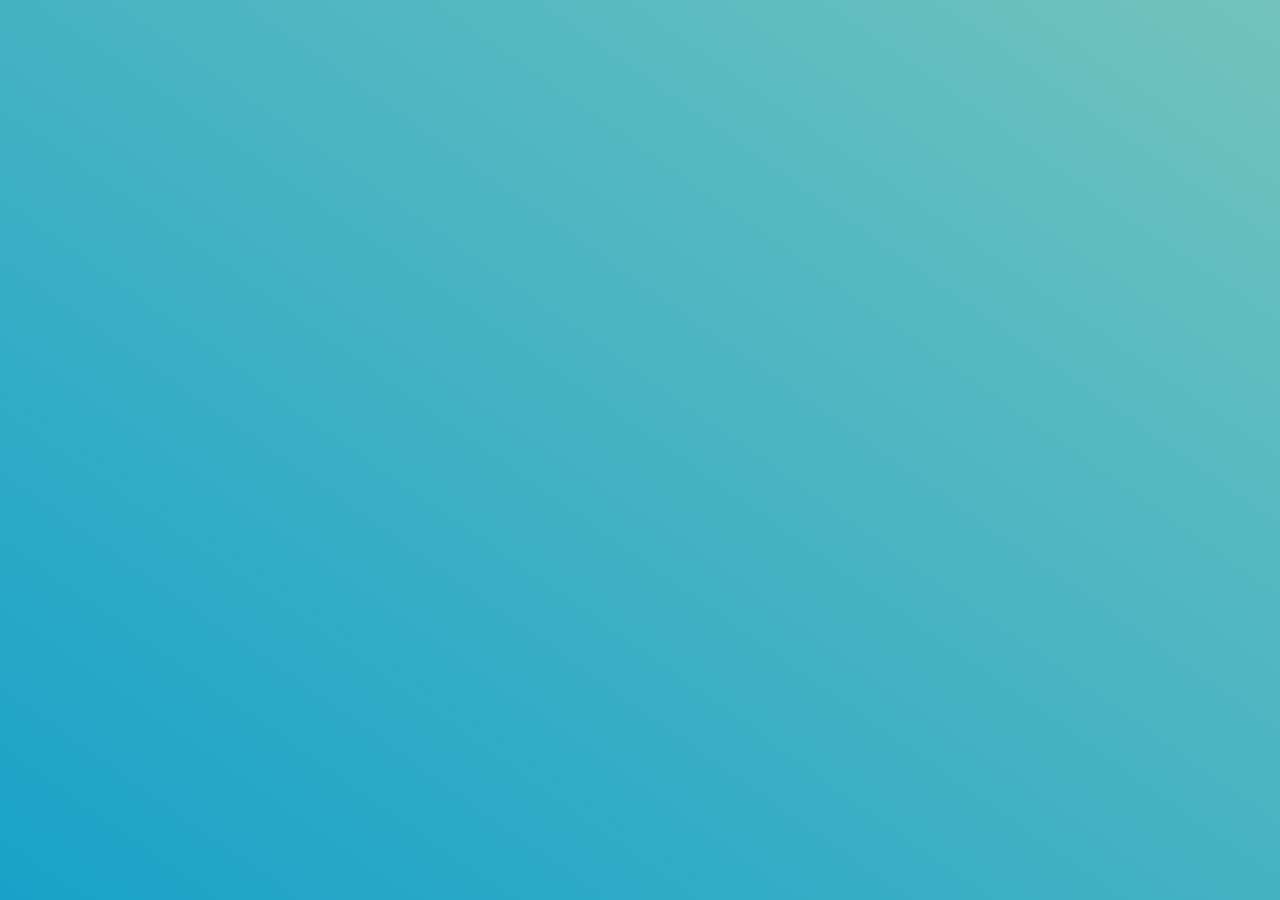
==== Contact Form/index.html @ 0e2a15e3 "Projeto front Contact Form" ====
<!DOCTYPE html>
<html lang="PT-BR">

<head>
    <meta charset="UTF-8">
    <meta name="viewport" content="width=device-width, initial-scale=1.0">
    <title>Cadastro de contatos</title>
    <link rel="stylesheet" href="./css/style.css">
</head>

<body>

</body>

</html>
---- Contact Form/css/style.css ----
* {
    box-sizing: border-box;
    padding: 0px;
    margin: 0px;
}

body {

    height: 100vh;
    width: 100vw;
    background-color: #18a2c9;
    background-image: linear-gradient(to left bottom, #72c3bd, #18a2c9);
}
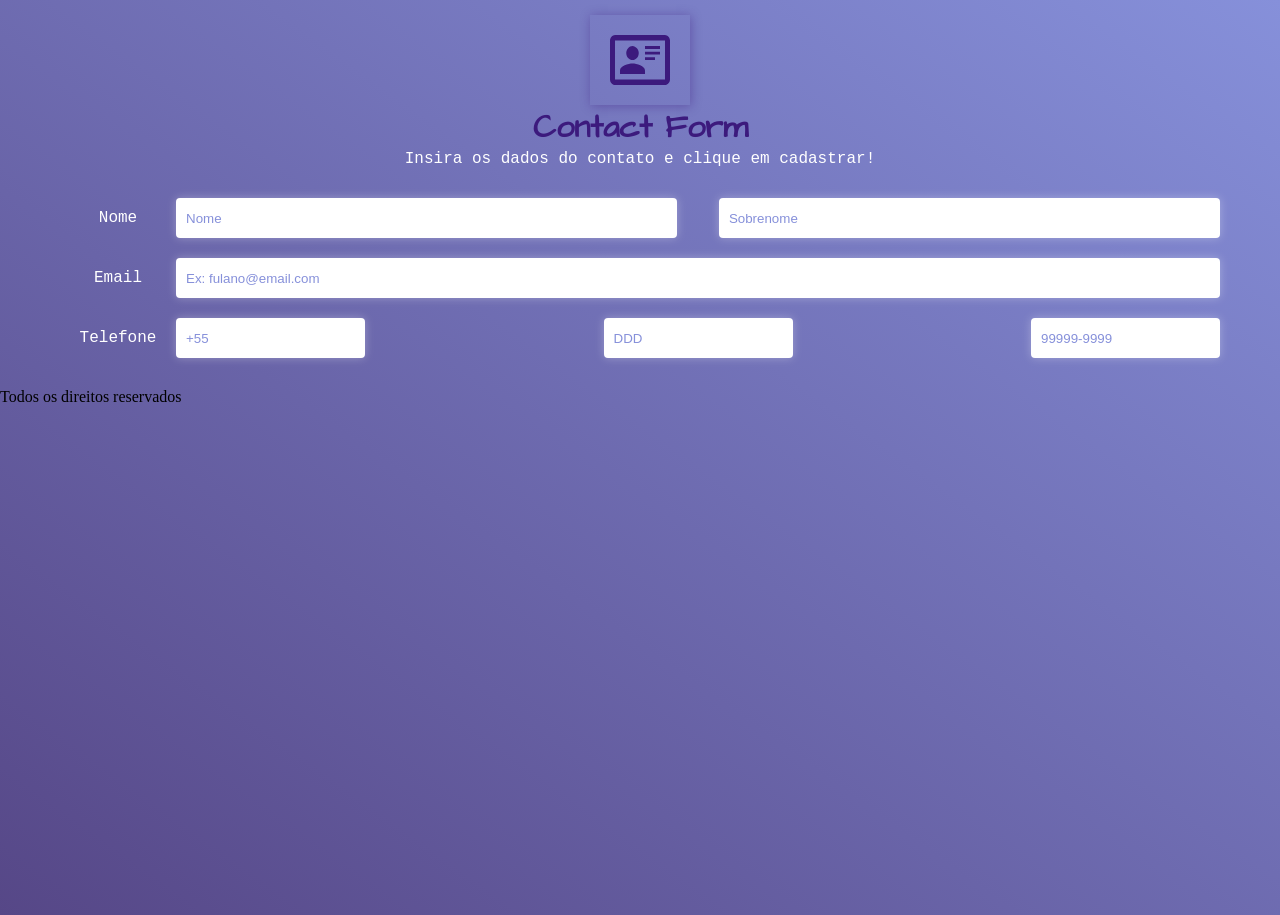
==== commit 53a2c3fa: "header Contact Form finalizada" ====
--- a/Contact Form/index.html
+++ b/Contact Form/index.html
@@ -9,6 +9,55 @@
 </head>
 
 <body>
+    <header class="form--header">
+        <div class="container conteiner--flex">
+            <img class="form--header__img-perfil" src="./imagens/Vector.svg" alt="">
+            <h1 class="form--header__Titulo">Contact Form</h1>
+            <p class="form--header__Text">Insira os dados do contato e clique em cadastrar!</p>
+        </div>
+    </header>
+    <main>
+        <div class="container">
+            <form class="form-contact" action="">
+                <div class="form-contact__linha">
+                    <div class="form-contact__col-a"><label class="form-contact__label" for="">Nome</label></div>
+                    <div class="form-contact__col-b">
+                        <input class="form-contact__input form-contact__metade" type="text" id="nome" name="nome"
+                            placeholder="Nome">
+                        <input type="text" class="form-contact__input form-contact__metade" id="Sobrenome"
+                            name="Sobrenome" placeholder="Sobrenome">
+                    </div>
+                </div>
+
+
+                <div class="form-contact__linha">
+                    <div class="form-contact__col-a"><label class="form-contact__label" for="">Email</label></div>
+                    <div class="form-contact__col-b">
+                        <input class="form-contact__input form-contact__inteiro" type="text" id="Email" name="Email"
+                            placeholder="Ex: fulano@email.com">
+
+                    </div>
+                </div>
+
+
+
+                <div class="form-contact__linha">
+                    <div class="form-contact__col-a"><label class="form-contact__label" for="">Telefone</label>
+                    </div>
+                    <div class="form-contact__col-b">
+                        <input class="form-contact__input" type="text" id="" name="Email" placeholder="+55">
+                        <input class="form-contact__input" type="text" id="DDD" name="Email" placeholder="DDD">
+                        <input class="form-contact__input" type="number" id="Telefone" name="Email"
+                            placeholder="99999-9999">
+
+                    </div>
+                </div>
+            </form>
+        </div>
+    </main>
+    <footer>
+        Todos os direitos reservados
+    </footer>
 
 </body>
 
--- a/Contact Form/css/style.css
+++ b/Contact Form/css/style.css
@@ -1,13 +1,118 @@
+@font-face {
+    font-family: Architects;
+    src: url(../css/fonts/Architects_Daughter/ArchitectsDaughter-Regular.ttf);
+}
+
 * {
     box-sizing: border-box;
     padding: 0px;
     margin: 0px;
+
 }
 
 body {
-
+    margin-top: 15px;
+    min-height: auto;
     height: 100vh;
     width: 100vw;
     background-color: #18a2c9;
-    background-image: linear-gradient(to left bottom, #72c3bd, #18a2c9);
+    background-image: linear-gradient(to left bottom, #8690DA, #564787);
+    background-repeat: no-repeat;
+}
+
+.container {
+    width: 100%;
+    height: 100%;
+    max-width: 1200px;
+
+    margin: 0 auto;
+    /* border: 1px solid white; */
+}
+
+.conteiner--flex {
+    display: flex;
+    align-items: center;
+    justify-content: center;
+    flex-direction: column;
+}
+
+.form--header__img-perfil {
+    width: 100px;
+
+    padding: 20px;
+    box-shadow: 1px 1px 10px rgba(60, 26, 125, 0.4);
+}
+
+.form--header__Titulo {
+    color: #3c1a7d;
+
+    font-family: Architects, sans-serif;
+}
+
+.form--header__Text {
+    font-family: 'Courier New', Courier, monospace;
+    text-align: center;
+    color: white;
+
+}
+
+.form-contact {
+    padding: 20px;
+}
+
+.form-contact__linha {
+    height: 60px;
+    display: flex;
+    justify-content: space-between;
+    width: 100%;
+    font-family: 'Courier New', Courier, monospace;
+    color: white;
+    /* border: 1px solid whitesmoke; */
+}
+
+.form-contact__col-b {
+    display: flex;
+    align-items: center;
+    justify-content: space-between;
+    width: 90%;
+    height: 100%;
+    /* border: 1px solid green; */
+}
+
+.form-contact__col-a {
+    display: flex;
+    align-items: center;
+    justify-content: center;
+    width: 10%;
+    height: 100%;
+    /* border: 1px solid darkblue; */
+}
+
+.form-contact__input {
+    height: 40px;
+    border-radius: 4px;
+    border: none;
+    box-shadow: 0px 0px 10px rgba(255, 255, 255, 0.3);
+    padding: 5px 10px;
+    outline: none;
+    transition: background-color 0.4s, color 0.4s;
+}
+
+.form-contact__input:focus {
+    background-color: #564787;
+    color: whitesmoke;
+    box-shadow: 0px 0px 15px rgba(255, 255, 255, 0.7);
+
+}
+
+.form-contact__metade {
+    width: 48%;
+}
+
+.form-contact__inteiro {
+    width: 100%;
+}
+
+.form-contact__input::placeholder {
+    color: #8690DA;
 }
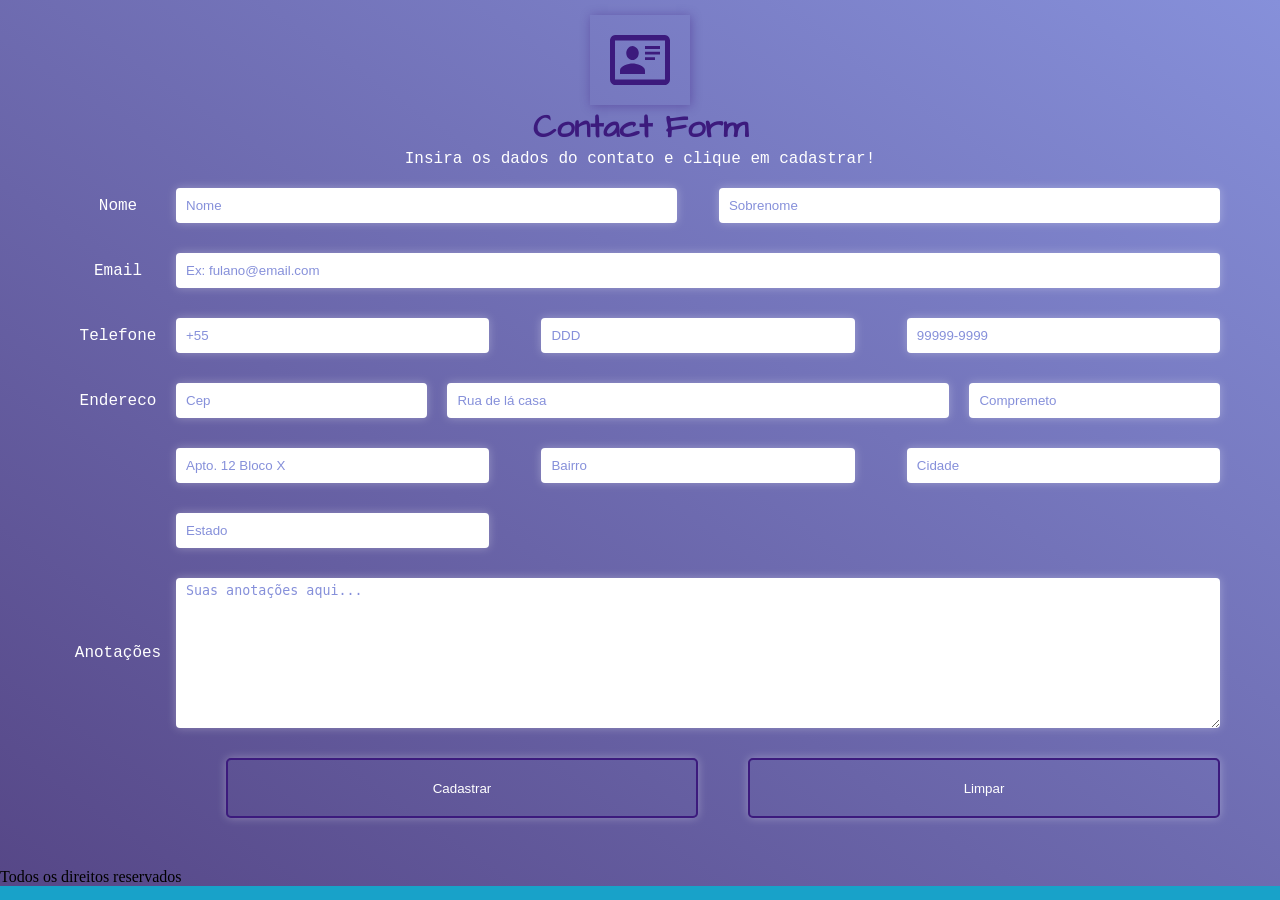
==== commit 206e3490: "iniciando o js do projeto" ====
--- a/Contact Form/index.html
+++ b/Contact Form/index.html
@@ -6,6 +6,8 @@
     <meta name="viewport" content="width=device-width, initial-scale=1.0">
     <title>Cadastro de contatos</title>
     <link rel="stylesheet" href="./css/style.css">
+    <!-- <link rel="stylesheet" href="./js/script.js"> -->
+
 </head>
 
 <body>
@@ -22,7 +24,7 @@
                 <div class="form-contact__linha">
                     <div class="form-contact__col-a"><label class="form-contact__label" for="">Nome</label></div>
                     <div class="form-contact__col-b">
-                        <input class="form-contact__input form-contact__metade" type="text" id="nome" name="nome"
+                        <input class="form-contact__input form-contact__metade" type="text" id="Nome" name="Nome"
                             placeholder="Nome">
                         <input type="text" class="form-contact__input form-contact__metade" id="Sobrenome"
                             name="Sobrenome" placeholder="Sobrenome">
@@ -45,13 +47,79 @@
                     <div class="form-contact__col-a"><label class="form-contact__label" for="">Telefone</label>
                     </div>
                     <div class="form-contact__col-b">
-                        <input class="form-contact__input" type="text" id="" name="Email" placeholder="+55">
-                        <input class="form-contact__input" type="text" id="DDD" name="Email" placeholder="DDD">
-                        <input class="form-contact__input" type="number" id="Telefone" name="Email"
-                            placeholder="99999-9999">
+                        <input class="form-contact__input form-contact__treco" type="text" id="NEstado" name="NEstado"
+                            placeholder="+55">
+                        <input class="form-contact__input form-contact__treco" type="text" id="DDD" name="Email"
+                            placeholder="DDD">
+                        <input class="form-contact__input form-contact__treco" type="Telefone" id="Telefone"
+                            name="Telefone" placeholder="99999-9999">
 
                     </div>
                 </div>
+
+                <div class="form-contact__linha">
+                    <div class="form-contact__col-a">
+                        <label class="form-contact__label" form="">Endereco</label>
+                    </div>
+
+                    <div class="form-contact__col-b">
+                        <input class="form-contact__input form-contact__quarto" type="text" id="Cep" name="Cep"
+                            placeholder="Cep">
+                        <input class="form-contact__input form-contact__metade" type="text" id="Rua"
+                            name="Rua de lá casa" placeholder="Rua de lá casa">
+                        <input class="form-contact__input form-contact__quarto" type="text" id="Compremeto"
+                            name="Compremeto" placeholder="Compremeto">
+                    </div>
+                </div>
+
+                <div class="form-contact__linha">
+                    <div class="form-contact__col-a">
+                        <label class="form-contact__label" form=""></label>
+                    </div>
+
+                    <div class="form-contact__col-b">
+                        <input class="form-contact__input form-contact__treco" type="tex" id="Apartamento"
+                            name="Apto. 12 Bloco X" placeholder="Apto. 12 Bloco X">
+                        <input class="form-contact__input form-contact__treco" type="tex" id="Bairro" name="Bairro"
+                            placeholder="Bairro">
+                        <input class="form-contact__input form-contact__treco" type="tex" id="Cidade" name="Cidade"
+                            placeholder="Cidade">
+                    </div>
+                </div>
+
+                <div class="form-contact__linha">
+                    <div class="form-contact__col-a">
+                        <label class="form-contact__label" form=""></label>
+                    </div>
+
+                    <div class="form-contact__col-b">
+                        <input class="form-contact__input form-contact__treco" type="tex" id="Estado" name="Estado"
+                            placeholder="Estado">
+                    </div>
+                </div>
+
+                <div class="form-contact__linha">
+                    <div class="form-contact__col-a">
+                        <label class="form-contact__label" form="">Anotações</label>
+                    </div>
+
+                    <div class="form-contact__col-b">
+                        <textarea class="form-contact__input form-contact__inteiro form-contact____anotacoes" type="tex"
+                            id="Anotações" name="Suas anotações aqui..."
+                            placeholder="Suas anotações aqui..."></textarea>
+                    </div>
+                </div>
+                <div class="form-contact__linha">
+                    <div class="form-contact__col-a">
+                        <label class="form-contact__label" form=""></label>
+                    </div>
+
+                    <div class="form-contact__col-b form-contact__col-b-button">
+                        <button class="button cadastrar" onclick="validarFormulario()">Cadastrar</button>
+                        <Button class="button">Limpar</Button>
+                    </div>
+                </div>
+
             </form>
         </div>
     </main>
@@ -59,6 +127,7 @@
         Todos os direitos reservados
     </footer>
 
+    <script src="./js/script.js"></script>
 </body>
 
 </html>
--- a/Contact Form/css/style.css
+++ b/Contact Form/css/style.css
@@ -13,8 +13,8 @@
 body {
     margin-top: 15px;
     min-height: auto;
-    height: 100vh;
-    width: 100vw;
+    height: 100%;
+    width: 100%;
     background-color: #18a2c9;
     background-image: linear-gradient(to left bottom, #8690DA, #564787);
     background-repeat: no-repeat;
@@ -61,9 +61,11 @@
 }
 
 .form-contact__linha {
-    height: 60px;
     display: flex;
     justify-content: space-between;
+    align-items: center;
+    margin-bottom: 30px;
+
     width: 100%;
     font-family: 'Courier New', Courier, monospace;
     color: white;
@@ -89,7 +91,7 @@
 }
 
 .form-contact__input {
-    height: 40px;
+    height: 35px;
     border-radius: 4px;
     border: none;
     box-shadow: 0px 0px 10px rgba(255, 255, 255, 0.3);
@@ -115,4 +117,76 @@
 
 .form-contact__input::placeholder {
     color: #8690DA;
+}
+
+.form-contact__treco {
+    width: 30%;
+}
+
+.form-contact__quarto {
+    width: 24%;
+}
+
+.form-contact____anotacoes {
+    height: 150px;
+
+}
+
+.form-contact__col-b-button {
+
+    display: flex;
+    justify-content: end;
+}
+
+.button {
+    color: white;
+    background-color: transparent;
+    border-radius: 5px;
+    border: 2px solid #3c1a7d;
+    width: 50%;
+    height: 60px;
+    box-shadow: 0px 0px 10px rgba(255, 255, 255, 0.3);
+    cursor: pointer;
+    margin-left: 50px;
+    transition: background-color 0.4s, color 0.4s;
+
+}
+
+
+.button:focus {
+    background-color: #8690DA;
+}
+
+@media (max-width: 768px) {
+    .form-contact__linha {
+        flex-direction: column;
+        align-items: start;
+    }
+
+    .form-contact__col-a {
+        width: 100%;
+        margin-bottom: 5px;
+    }
+
+    .form-contact__col-b {
+        width: 100%;
+        display: flex;
+        flex-direction: column;
+        gap: 10px;
+    }
+
+    .form-contact__input {
+        width: 100% !important;
+        max-width: 100%;
+    }
+
+
+    .button {
+        width: 100%;
+        padding: 12px;
+        display: flex;
+        justify-content: center !important;
+        align-items: center;
+        margin: 0px;
+    }
 }
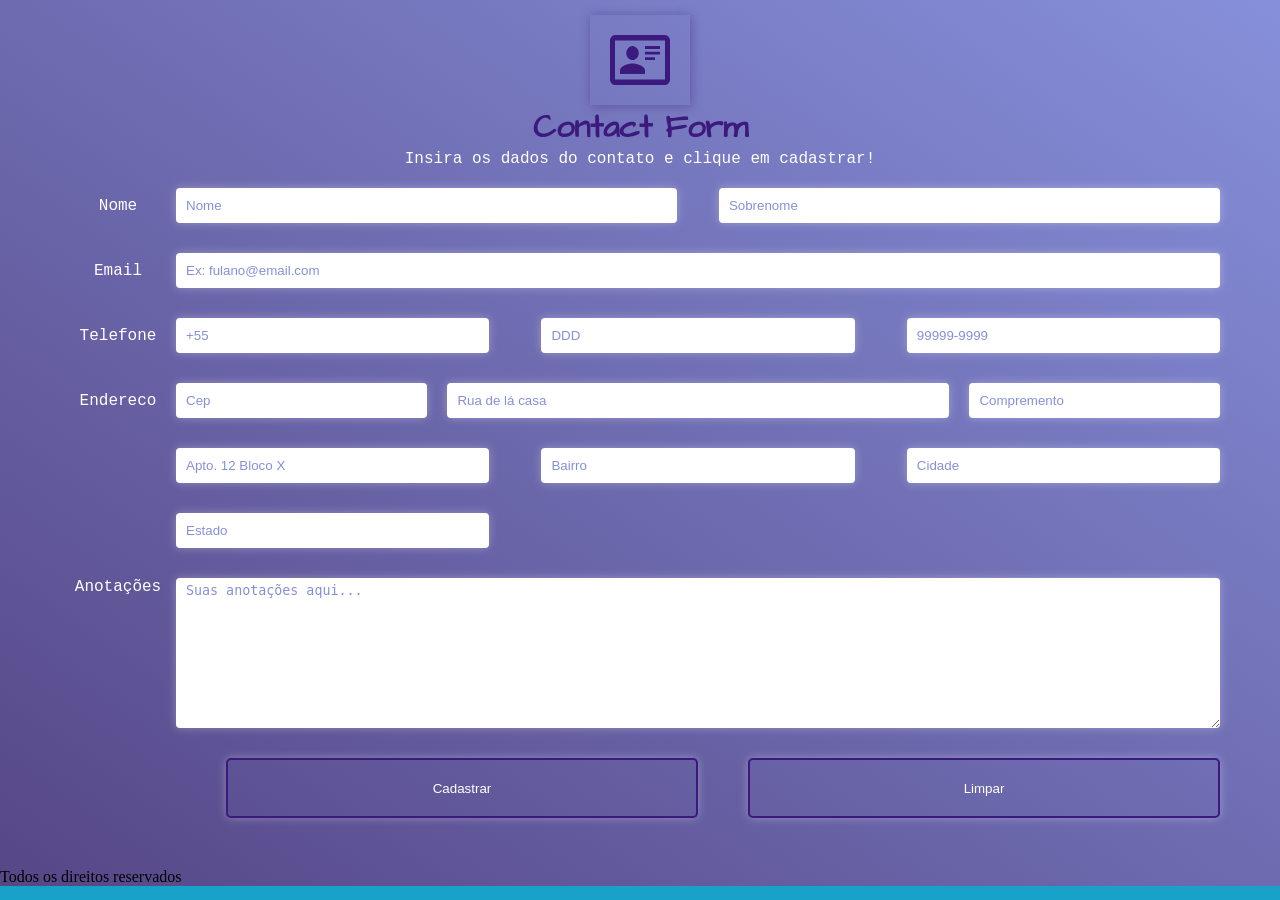
==== commit 3f9db818: "js do projeto em processo" ====
--- a/Contact Form/index.html
+++ b/Contact Form/index.html
@@ -64,11 +64,11 @@
 
                     <div class="form-contact__col-b">
                         <input class="form-contact__input form-contact__quarto" type="text" id="Cep" name="Cep"
-                            placeholder="Cep">
+                            placeholder="Cep" maxlength="8" onblur="BuscarEndereco(this.value)">
                         <input class="form-contact__input form-contact__metade" type="text" id="Rua"
                             name="Rua de lá casa" placeholder="Rua de lá casa">
-                        <input class="form-contact__input form-contact__quarto" type="text" id="Compremeto"
-                            name="Compremeto" placeholder="Compremeto">
+                        <input class="form-contact__input form-contact__quarto" type="text" id="Compremento"
+                            name="Compremento" placeholder="Compremento">
                     </div>
                 </div>
 
@@ -98,14 +98,14 @@
                     </div>
                 </div>
 
-                <div class="form-contact__linha">
+                <div class="form-contact__linha form-contact__col-anotacao">
                     <div class="form-contact__col-a">
                         <label class="form-contact__label" form="">Anotações</label>
                     </div>
 
                     <div class="form-contact__col-b">
                         <textarea class="form-contact__input form-contact__inteiro form-contact____anotacoes" type="tex"
-                            id="Anotações" name="Suas anotações aqui..."
+                            id="Anotacoes" name="Suas anotações aqui..."
                             placeholder="Suas anotações aqui..."></textarea>
                     </div>
                 </div>
@@ -115,8 +115,8 @@
                     </div>
 
                     <div class="form-contact__col-b form-contact__col-b-button">
-                        <button class="button cadastrar" onclick="validarFormulario()">Cadastrar</button>
-                        <Button class="button">Limpar</Button>
+                        <button type="button" class="button cadastrar" onclick="validarFormulario()">Cadastrar</button>
+                        <Button type="reset" class="button">Limpar</Button>
                     </div>
                 </div>
 
--- a/Contact Form/css/style.css
+++ b/Contact Form/css/style.css
@@ -79,6 +79,11 @@
     width: 90%;
     height: 100%;
     /* border: 1px solid green; */
+}
+
+.form-contact__col-anotacao {
+    display: flex;
+    align-items: start !important;
 }
 
 .form-contact__col-a {
